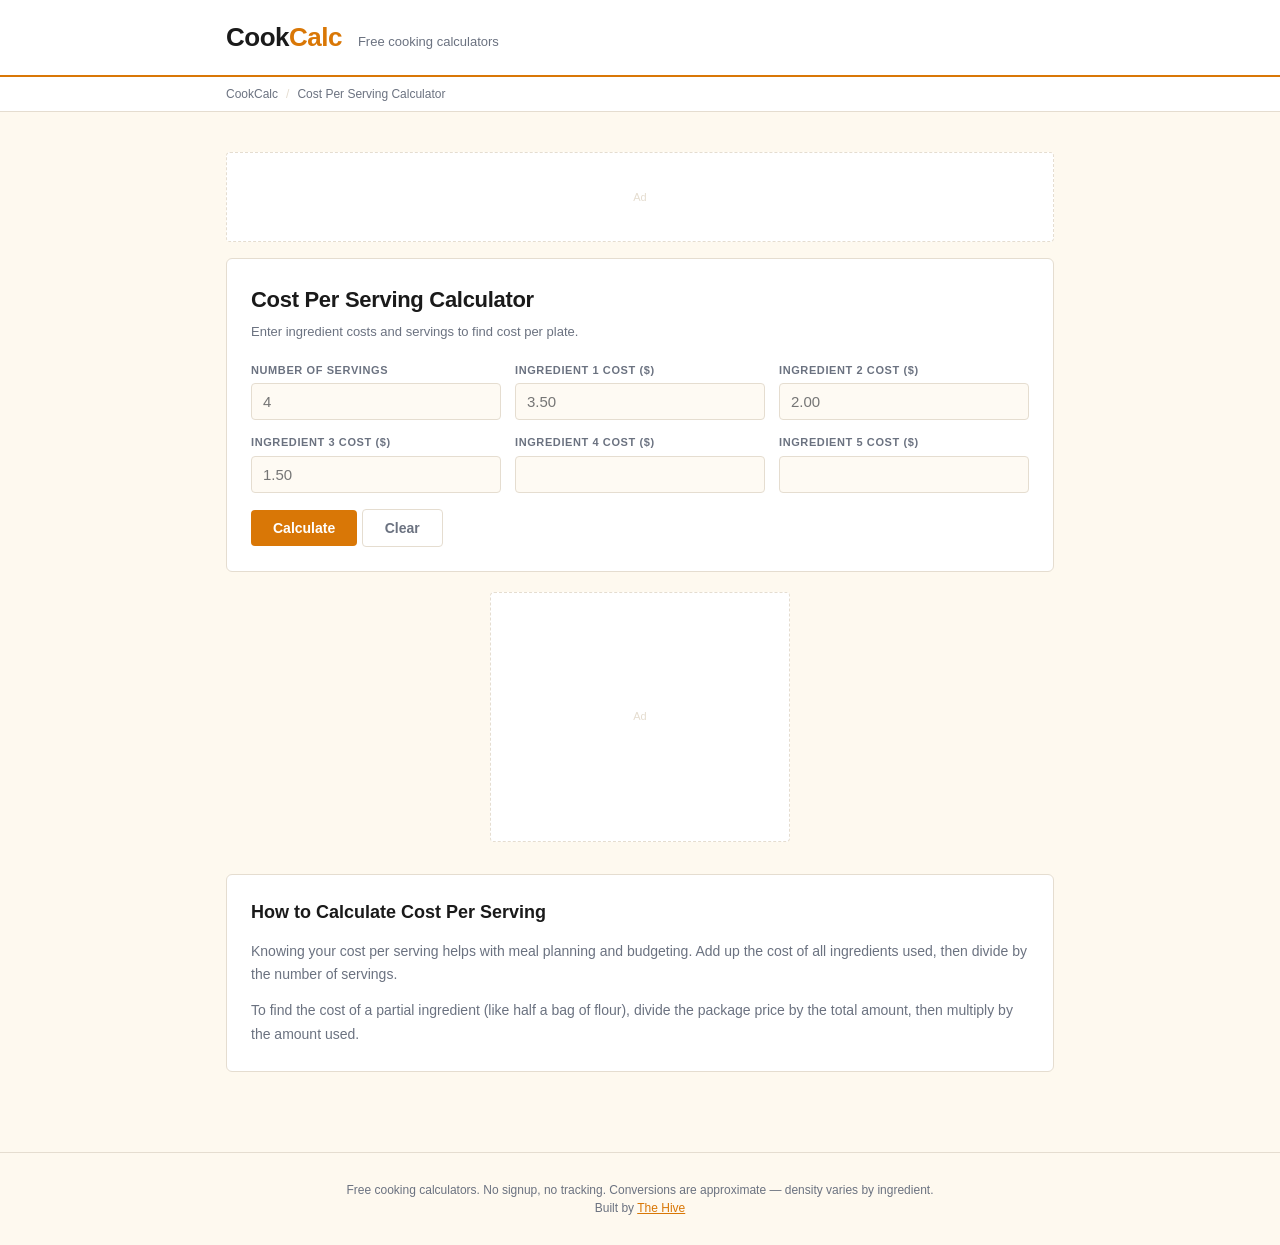
==== cost-per-serving.html @ 799cf70a "CookCalc — Free cooking calculators: recipe scaler, grams to cups, serving adjuster, pan conversion," ====
<!DOCTYPE html>
<html lang="en">
<head>
<meta charset="UTF-8">
<meta name="viewport" content="width=device-width, initial-scale=1.0">
<title>Cost Per Serving Calculator — CookCalc</title>
<meta name="description" content="Recipe cost per serving calculator. Enter ingredient prices to find total recipe cost and cost per plate. Free meal planning tool.">
<meta property="og:title" content="Cost Per Serving Calculator — CookCalc">
<meta property="og:description" content="Recipe cost per serving calculator. Enter ingredient prices to find total recipe cost and cost per plate. Free meal planning tool.">
<meta name="robots" content="index, follow">
<link rel="canonical" href="https://thehivemakes.github.io/hive-cook-calc/cost-per-serving.html">
<link rel="stylesheet" href="style.css">
<script src="js/calc-core.js"></script>
<script type="application/ld+json">
{
  "@context": "https://schema.org",
  "@type": "WebApplication",
  "name": "Cost Per Serving Calculator",
  "url": "https://thehivemakes.github.io/hive-cook-calc/cost-per-serving.html",
  "description": "Recipe cost per serving calculator. Enter ingredient prices to find total recipe cost and cost per plate. Free meal planning tool.",
  "applicationCategory": "UtilityApplication",
  "operatingSystem": "Any"
}
</script>
</head>
<body>
<header><div class="header-inner"><div class="logo">Cook<span>Calc</span></div><div class="tagline">Free cooking calculators</div></div></header>
<nav><div class="nav-inner"><a href="index.html">CookCalc</a><span class="sep">/</span><span>Cost Per Serving Calculator</span></div></nav>
<main>
  <div class="ad-leaderboard" id="ad-top">Ad</div>
  <div class="card">
    <h1>Cost Per Serving Calculator</h1>
    <p class="subtitle">Enter ingredient costs and servings to find cost per plate.</p>
    <div class="form-grid">
      <div class="field">
        <label for="num_servings_cost">Number of servings</label>
        <input type="number" id="num_servings_cost" min="1" step="1" placeholder="4">
      </div>
      <div class="field">
        <label for="cost1">Ingredient 1 cost ($)</label>
        <input type="number" id="cost1" step="0.01" placeholder="3.50">
      </div>
      <div class="field">
        <label for="cost2">Ingredient 2 cost ($)</label>
        <input type="number" id="cost2" step="0.01" placeholder="2.00">
      </div>
      <div class="field">
        <label for="cost3">Ingredient 3 cost ($)</label>
        <input type="number" id="cost3" step="0.01" placeholder="1.50">
      </div>
      <div class="field">
        <label for="cost4">Ingredient 4 cost ($)</label>
        <input type="number" id="cost4" step="0.01" placeholder="">
      </div>
      <div class="field">
        <label for="cost5">Ingredient 5 cost ($)</label>
        <input type="number" id="cost5" step="0.01" placeholder="">
      </div>
    </div>
    <button class="btn btn-primary" onclick="calculate()">Calculate</button>
    <button class="btn btn-ghost" onclick="clearAll()">Clear</button>
    <div class="result" id="result">
      <div class="result-row">
        <span class="result-label">Total recipe cost</span>
        <span class="result-value" id="cps-total">—</span>
      </div>
      <div class="result-row">
        <span class="result-label">Cost per serving</span>
        <span class="result-value" id="cps-per">—</span>
      </div>
      <div class="result-note">Enter the cost of the amount of each ingredient actually used in the recipe (not the whole package price unless you use the whole package).</div>
    </div>
  </div>

  <div class="ad-rectangle" id="ad-mid">Ad</div>
  <div class="seo-section">
    <h2>How to Calculate Cost Per Serving</h2>
    <p>Knowing your cost per serving helps with meal planning and budgeting. Add up the cost of all ingredients used, then divide by the number of servings.</p>
    <p>To find the cost of a partial ingredient (like half a bag of flour), divide the package price by the total amount, then multiply by the amount used.</p>
  </div>
</main>
<footer>Free cooking calculators. No signup, no tracking. Conversions are approximate — density varies by ingredient.<br>Built by <a href="https://thehivemakes.github.io/" style="color:var(--accent)">The Hive</a></footer>
<script>

function calculate() {
  const servings = CalcCore.get('num_servings_cost');
  if (isNaN(servings)||servings<=0) return;
  let total = 0;
  for (let i=1; i<=5; i++) {
    const c = CalcCore.get('cost'+i);
    if (!isNaN(c) && c > 0) total += c;
  }
  CalcCore.set('cps-total', '$' + CalcCore.fmt(total, 2));
  CalcCore.set('cps-per', '$' + CalcCore.fmt(total / servings, 2) + ' per serving');
  CalcCore.showResult();
  CalcCore.saveParams(['num_servings_cost','cost1','cost2','cost3','cost4','cost5']);
}

function clearAll() {
  ["num_servings_cost", "cost1", "cost2", "cost3", "cost4", "cost5"].forEach(id => {
    const el = document.getElementById(id);
    if (el) el.value = el.defaultValue || '';
  });
  document.getElementById('result').classList.remove('visible');
  history.replaceState(null, '', window.location.pathname);
}

document.addEventListener('DOMContentLoaded', () => { if (window.location.search) calculate(); });
</script>
</body>
</html>
---- style.css ----
/* CookCalc — shared stylesheet */
/* Colors: warm white + amber kitchen */

*, *::before, *::after { box-sizing: border-box; margin: 0; padding: 0; }

:root {
  --bg:        #fef9ef;
  --card-bg:   #ffffff;
  --accent:    #d97706;
  --text:      #1a1a1a;
  --muted:     #6b7280;
  --border:    #e5ddd0;
  --input-bg:  #fefaf3;
  --result-bg: #fffbeb;
  --result-fg: #d97706;
  --tag-bg:    #fef3c7;
}

body {
  font-family: -apple-system, BlinkMacSystemFont, "Segoe UI", Roboto, sans-serif;
  background: var(--bg); color: var(--text); line-height: 1.5; min-height: 100vh;
}
header { background: var(--card-bg); border-bottom: 2px solid var(--accent); padding: 18px 0; }
.header-inner {
  max-width: 860px; margin: 0 auto; padding: 0 16px;
  display: flex; align-items: baseline; gap: 16px;
}
.logo { font-size: 26px; font-weight: 800; letter-spacing: -0.5px; color: var(--text); }
.logo span { color: var(--accent); }
.tagline { font-size: 13px; color: var(--muted); }
nav { background: var(--card-bg); border-bottom: 1px solid var(--border); padding: 8px 0; }
.nav-inner {
  max-width: 860px; margin: 0 auto; padding: 0 16px;
  display: flex; gap: 8px; align-items: center; font-size: 12px; color: var(--muted);
}
.nav-inner a { color: var(--muted); text-decoration: none; }
.nav-inner a:hover { color: var(--accent); }
.nav-inner .sep { color: var(--border); }
main { max-width: 860px; margin: 0 auto; padding: 24px 16px 48px; }
.card {
  background: var(--card-bg); border: 1px solid var(--border); border-radius: 6px;
  padding: 24px; margin-bottom: 20px;
}
.card h1 { font-size: 22px; font-weight: 700; margin-bottom: 6px; letter-spacing: -0.3px; }
.card .subtitle { font-size: 13px; color: var(--muted); margin-bottom: 20px; }
.form-grid {
  display: grid; grid-template-columns: repeat(auto-fill, minmax(200px, 1fr));
  gap: 14px; margin-bottom: 16px;
}
.field { display: flex; flex-direction: column; gap: 5px; }
.field label {
  font-size: 11px; font-weight: 600; text-transform: uppercase;
  letter-spacing: 0.6px; color: var(--muted);
}
.field input, .field select {
  background: var(--input-bg); border: 1px solid var(--border); border-radius: 4px;
  color: var(--text); font-size: 15px; padding: 9px 11px; width: 100%;
  transition: border-color 0.15s;
}
.field input:focus, .field select:focus { outline: none; border-color: var(--accent); }
.field select option { background: var(--input-bg); }
.radio-group { display: flex; gap: 12px; margin-bottom: 16px; flex-wrap: wrap; }
.radio-group label {
  display: flex; align-items: center; gap: 6px; font-size: 13px; color: var(--text);
  cursor: pointer; padding: 6px 12px; border: 1px solid var(--border);
  border-radius: 4px; transition: border-color 0.15s;
}
.radio-group input[type="radio"] { accent-color: var(--accent); }
.radio-group label:has(input:checked) { border-color: var(--accent); background: var(--tag-bg); }
.btn {
  display: inline-block; padding: 10px 22px; font-size: 14px; font-weight: 600;
  border: none; border-radius: 4px; cursor: pointer; transition: background 0.15s;
  text-decoration: none;
}
.btn-primary { background: var(--accent); color: #fff; }
.btn-primary:hover { opacity: 0.85; }
.btn-ghost { background: transparent; border: 1px solid var(--border); color: var(--muted); }
.btn-ghost:hover { border-color: var(--accent); color: var(--text); }
.result {
  background: var(--result-bg); border: 1px solid var(--border); border-radius: 4px;
  padding: 16px 20px; margin-top: 16px; display: none;
}
.result.visible { display: block; }
.result-row {
  display: flex; justify-content: space-between; align-items: baseline;
  padding: 5px 0; border-bottom: 1px solid var(--border); gap: 12px;
}
.result-row:last-child { border-bottom: none; }
.result-label { font-size: 12px; color: var(--muted); flex-shrink: 0; }
.result-value { font-size: 16px; font-weight: 700; color: var(--result-fg); text-align: right; }
.result-note {
  font-size: 12px; color: var(--muted); margin-top: 10px; line-height: 1.6;
  padding-top: 10px; border-top: 1px solid var(--border);
}
.ref-table { width: 100%; border-collapse: collapse; font-size: 13px; margin-top: 6px; }
.ref-table th {
  font-size: 11px; font-weight: 600; text-transform: uppercase; letter-spacing: 0.5px;
  color: var(--muted); text-align: left; padding: 6px 8px; border-bottom: 1px solid var(--border);
}
.ref-table td { padding: 6px 8px; border-bottom: 1px solid var(--border); color: var(--text); }
.ref-table tr:last-child td { border-bottom: none; }
.ref-table tr.highlight td { color: var(--accent); font-weight: 600; }
.ad-leaderboard {
  width: 100%; height: 90px; background: var(--card-bg); border: 1px dashed var(--border);
  border-radius: 4px; display: flex; align-items: center; justify-content: center;
  font-size: 11px; color: var(--border); margin: 16px 0;
}
.ad-rectangle {
  width: 300px; height: 250px; background: var(--card-bg); border: 1px dashed var(--border);
  border-radius: 4px; display: flex; align-items: center; justify-content: center;
  font-size: 11px; color: var(--border); margin: 16px auto;
}
.tools-grid {
  display: grid; grid-template-columns: repeat(auto-fill, minmax(220px, 1fr));
  gap: 14px; margin: 20px 0;
}
.tool-card {
  background: var(--card-bg); border: 1px solid var(--border); border-radius: 6px;
  padding: 18px; text-decoration: none; color: var(--text);
  transition: border-color 0.15s, transform 0.15s; display: block;
}
.tool-card:hover { border-color: var(--accent); transform: translateY(-2px); }
.tool-card h3 { font-size: 15px; font-weight: 700; margin-bottom: 4px; }
.tool-card p { font-size: 12px; color: var(--muted); }
.tool-card-tag {
  display: inline-block; background: var(--tag-bg); color: var(--accent);
  font-size: 10px; font-weight: 700; text-transform: uppercase; letter-spacing: 0.6px;
  padding: 2px 6px; border-radius: 3px; margin-bottom: 8px;
}
.hero {
  background: var(--card-bg); border: 1px solid var(--border); border-radius: 6px;
  padding: 32px 24px; margin-bottom: 24px; text-align: center;
}
.hero h1 { font-size: 32px; font-weight: 800; letter-spacing: -0.5px; margin-bottom: 10px; }
.hero h1 span { color: var(--accent); }
.hero p { font-size: 15px; color: var(--muted); max-width: 520px; margin: 0 auto; line-height: 1.6; }
.badge {
  display: inline-block; background: var(--tag-bg); color: var(--accent);
  font-size: 11px; font-weight: 700; text-transform: uppercase; letter-spacing: 0.8px;
  padding: 3px 8px; border-radius: 3px; margin-bottom: 14px;
}
.seo-section {
  background: var(--card-bg); border: 1px solid var(--border); border-radius: 6px;
  padding: 24px; margin-top: 32px;
}
.seo-section h2 { font-size: 18px; font-weight: 700; margin-bottom: 14px; }
.seo-section p { font-size: 14px; color: var(--muted); margin-bottom: 12px; line-height: 1.7; }
.seo-section p:last-child { margin-bottom: 0; }
footer {
  text-align: center; padding: 28px 16px; font-size: 12px; color: var(--muted);
  border-top: 1px solid var(--border); margin-top: 32px;
}
@media (max-width: 600px) {
  .form-grid { grid-template-columns: 1fr 1fr; }
  .tools-grid { grid-template-columns: 1fr 1fr; }
  .header-inner { flex-direction: column; gap: 4px; }
  .result-row { flex-direction: column; gap: 2px; }
  .result-value { text-align: left; }
}
@media (max-width: 400px) {
  .form-grid { grid-template-columns: 1fr; }
  .tools-grid { grid-template-columns: 1fr; }
}
@media print {
  header, nav, footer, .ad-leaderboard, .ad-rectangle, .btn { display: none; }
  .result { display: block !important; border: 1px solid #000; }
  body { background: #fff; color: #000; }
}
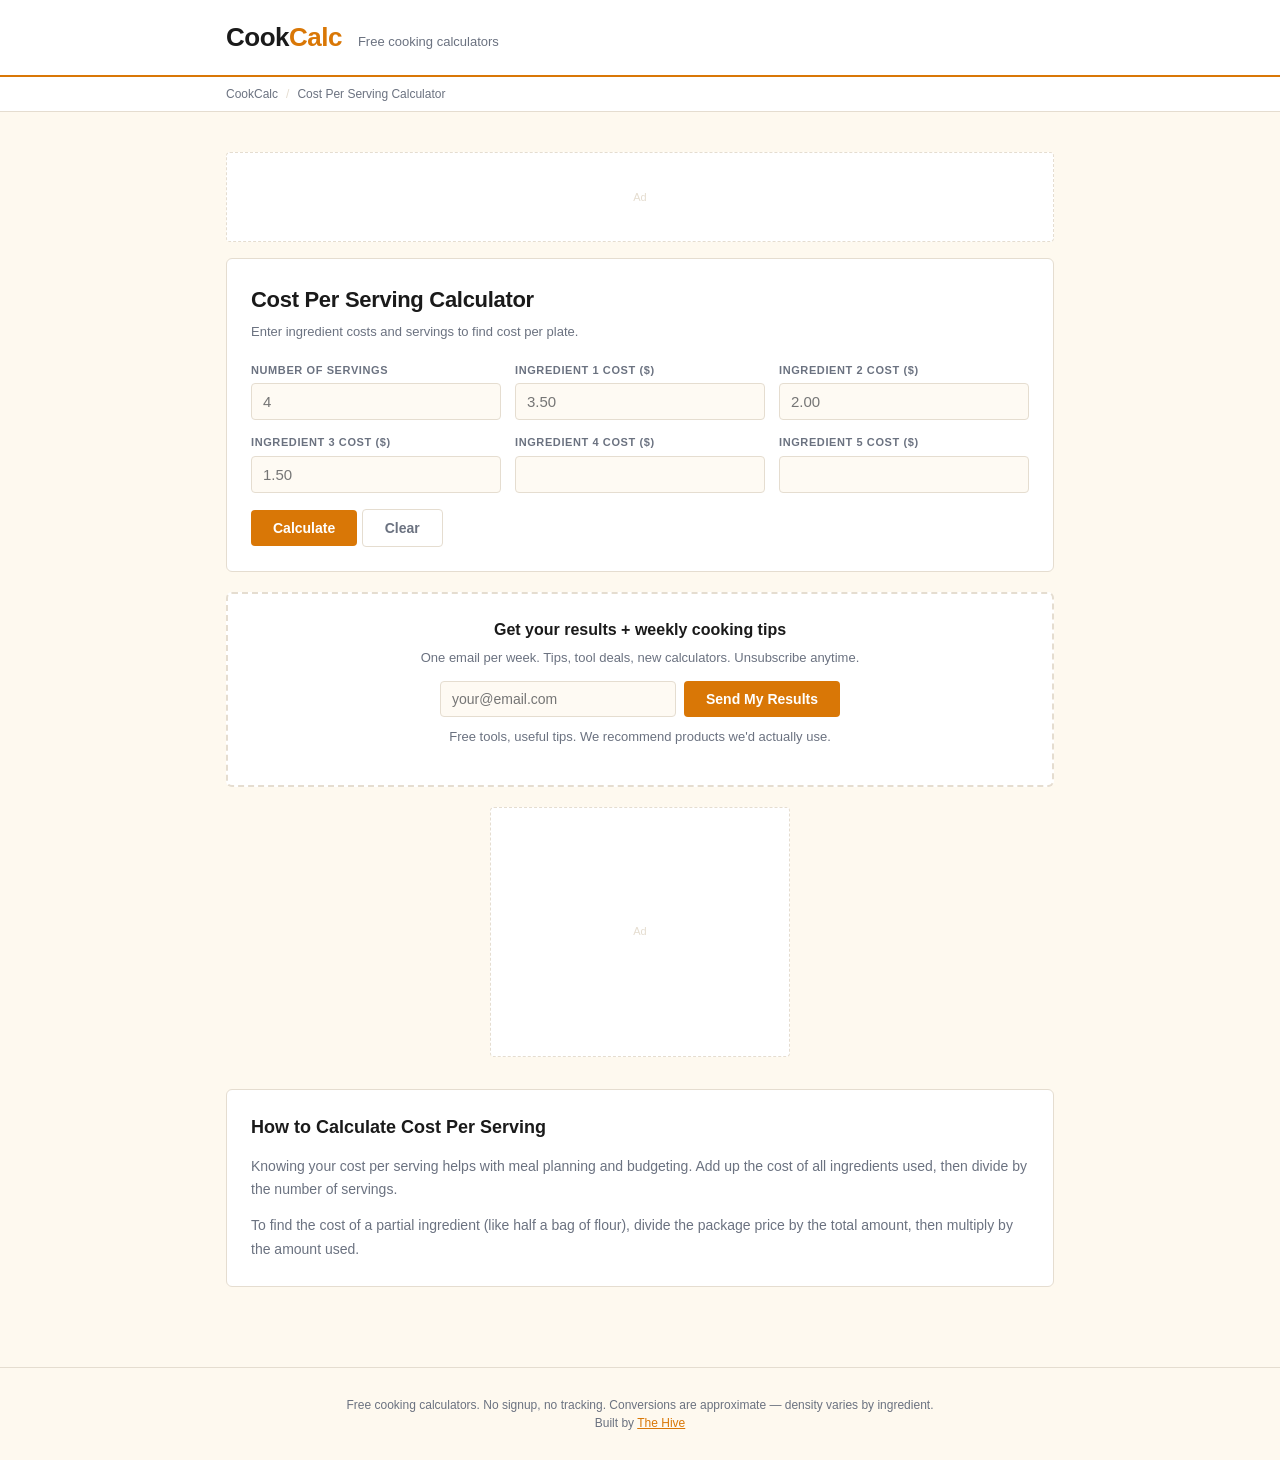
==== commit b2a63b09: "Add Buttondown email capture forms" ====
--- a/cost-per-serving.html
+++ b/cost-per-serving.html
@@ -71,6 +71,17 @@
       <div class="result-note">Enter the cost of the amount of each ingredient actually used in the recipe (not the whole package price unless you use the whole package).</div>
     </div>
   </div>
+  <div class="card email-capture">
+    <h2>Get your results + weekly cooking tips</h2>
+    <p>One email per week. Tips, tool deals, new calculators. Unsubscribe anytime.</p>
+    <form method="POST" action="https://buttondown.com/api/emails/embed-subscribe/thehivemakes" class="capture-form">
+      <input type="email" name="email" placeholder="your@email.com" required>
+      <input type="hidden" name="tag" value="cook">
+      <input type="hidden" name="metadata__source" value="cost-per-serving">
+      <button type="submit" class="btn btn-primary">Send My Results</button>
+    </form>
+    <p class="capture-note">Free tools, useful tips. We recommend products we'd actually use.</p>
+  </div>
 
   <div class="ad-rectangle" id="ad-mid">Ad</div>
   <div class="seo-section">
--- a/style.css
+++ b/style.css
@@ -146,6 +146,24 @@
 .seo-section h2 { font-size: 18px; font-weight: 700; margin-bottom: 14px; }
 .seo-section p { font-size: 14px; color: var(--muted); margin-bottom: 12px; line-height: 1.7; }
 .seo-section p:last-child { margin-bottom: 0; }
+.email-capture {
+  background: var(--card-bg); border: 2px dashed var(--border); border-radius: 6px;
+  padding: 24px; margin-top: 20px; text-align: center;
+}
+.email-capture h2 { font-size: 16px; font-weight: 700; margin-bottom: 6px; }
+.email-capture > p { font-size: 13px; color: var(--muted); margin-bottom: 14px; }
+.capture-form {
+  display: flex; gap: 8px; max-width: 400px; margin: 0 auto;
+}
+.capture-form input[type="email"] {
+  flex: 1; background: var(--input-bg); border: 1px solid var(--border); border-radius: 4px;
+  color: var(--text); font-size: 14px; padding: 9px 11px;
+}
+.capture-form input[type="email"]:focus { outline: none; border-color: var(--accent); }
+.capture-note { font-size: 11px; color: var(--muted); margin-top: 10px; }
+@media (max-width: 480px) {
+  .capture-form { flex-direction: column; }
+}
 footer {
   text-align: center; padding: 28px 16px; font-size: 12px; color: var(--muted);
   border-top: 1px solid var(--border); margin-top: 32px;
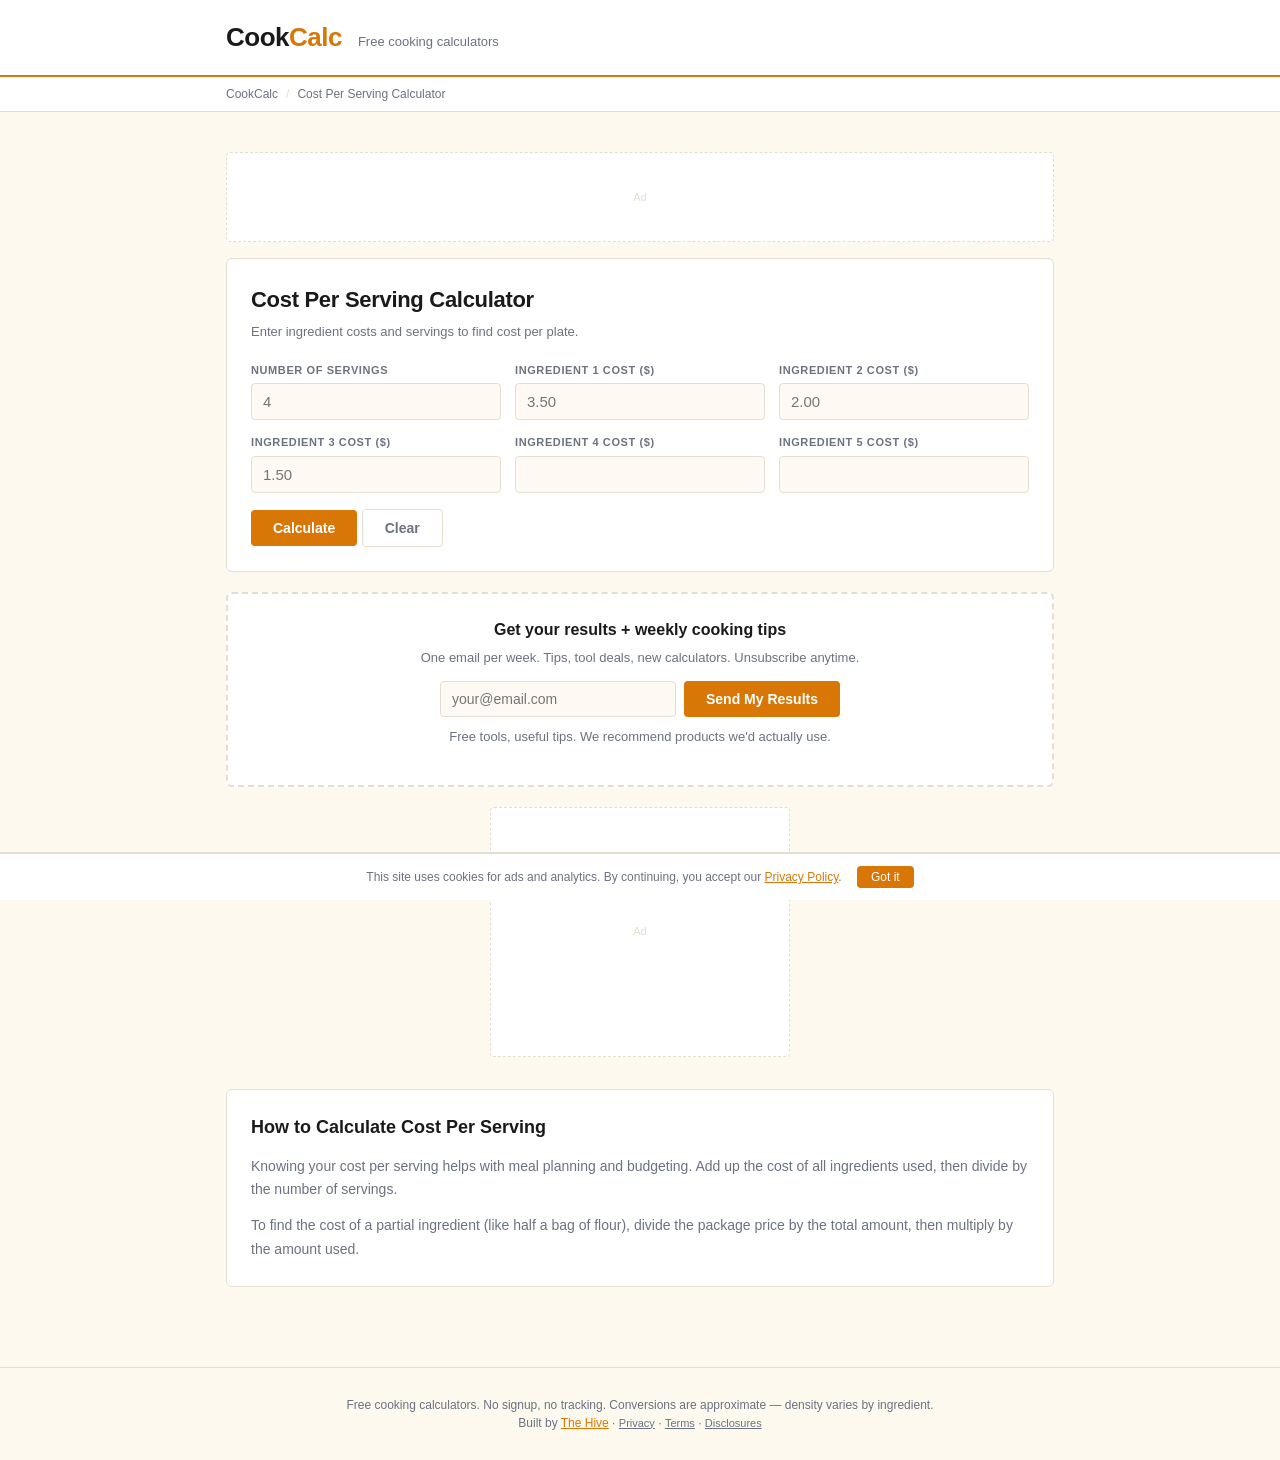
==== commit 208a1835: "Legal compliance: affiliate disclosure, cookie consent, legal footer links" ====
--- a/cost-per-serving.html
+++ b/cost-per-serving.html
@@ -69,6 +69,7 @@
         <span class="result-value" id="cps-per">—</span>
       </div>
       <div class="result-note">Enter the cost of the amount of each ingredient actually used in the recipe (not the whole package price unless you use the whole package).</div>
+      <div class="shop-links" style="margin-top:12px;padding-top:10px;border-top:1px solid var(--border);font-size:12px;color:var(--muted);">&#128722; Shop related: <a href="https://www.ebay.com/sch/i.html?_nkw=digital+kitchen+scale&mkcid=1&mkrid=711-53200-19255-0&campid=5339147838&toolid=10001" target="_blank" rel="noopener" style="color:var(--accent);text-decoration:none;font-weight:600;">Kitchen scales</a> &middot; <a href="https://www.ebay.com/sch/i.html?_nkw=measuring+cups+stainless&mkcid=1&mkrid=711-53200-19255-0&campid=5339147838&toolid=10001" target="_blank" rel="noopener" style="color:var(--accent);text-decoration:none;font-weight:600;">Measuring cups</a> &middot; <a href="https://www.ebay.com/sch/i.html?_nkw=cookbook+best+seller&mkcid=1&mkrid=711-53200-19255-0&campid=5339147838&toolid=10001" target="_blank" rel="noopener" style="color:var(--accent);text-decoration:none;font-weight:600;">Cookbooks</a><br><span style="font-size:10px;opacity:0.7;">Affiliate links — we may earn a commission at no cost to you. <a href="https://thehivemakes.com/disclosures.html" target="_blank" style="color:var(--muted);">Learn more</a></span></div>
     </div>
   </div>
   <div class="card email-capture">
@@ -90,7 +91,9 @@
     <p>To find the cost of a partial ingredient (like half a bag of flour), divide the package price by the total amount, then multiply by the amount used.</p>
   </div>
 </main>
-<footer>Free cooking calculators. No signup, no tracking. Conversions are approximate — density varies by ingredient.<br>Built by <a href="https://thehivemakes.github.io/" style="color:var(--accent)">The Hive</a></footer>
+<footer>Free cooking calculators. No signup, no tracking. Conversions are approximate — density varies by ingredient.<br>Built by <a href="https://thehivemakes.com" style="color:var(--accent)">The Hive</a> · <a href="https://thehivemakes.com/privacy.html" style="color:var(--muted);font-size:11px;">Privacy</a> · <a href="https://thehivemakes.com/terms.html" style="color:var(--muted);font-size:11px;">Terms</a> · <a href="https://thehivemakes.com/disclosures.html" style="color:var(--muted);font-size:11px;">Disclosures</a></footer>
+<div id="cookie-banner" style="display:none;position:fixed;bottom:0;left:0;right:0;background:var(--card-bg);border-top:2px solid var(--border);padding:12px 16px;font-size:12px;color:var(--muted);text-align:center;z-index:9999;">This site uses cookies for ads and analytics. By continuing, you accept our <a href="https://thehivemakes.com/privacy.html" style="color:var(--accent)">Privacy Policy</a>. <button onclick="document.getElementById('cookie-banner').style.display='none';localStorage.setItem('cookie-ok','1');" style="margin-left:12px;padding:4px 14px;background:var(--accent);color:#fff;border:none;border-radius:4px;cursor:pointer;font-size:12px;">Got it</button></div>
+<script>if(!localStorage.getItem('cookie-ok'))document.getElementById('cookie-banner').style.display='block';</script>
 <script>
 
 function calculate() {
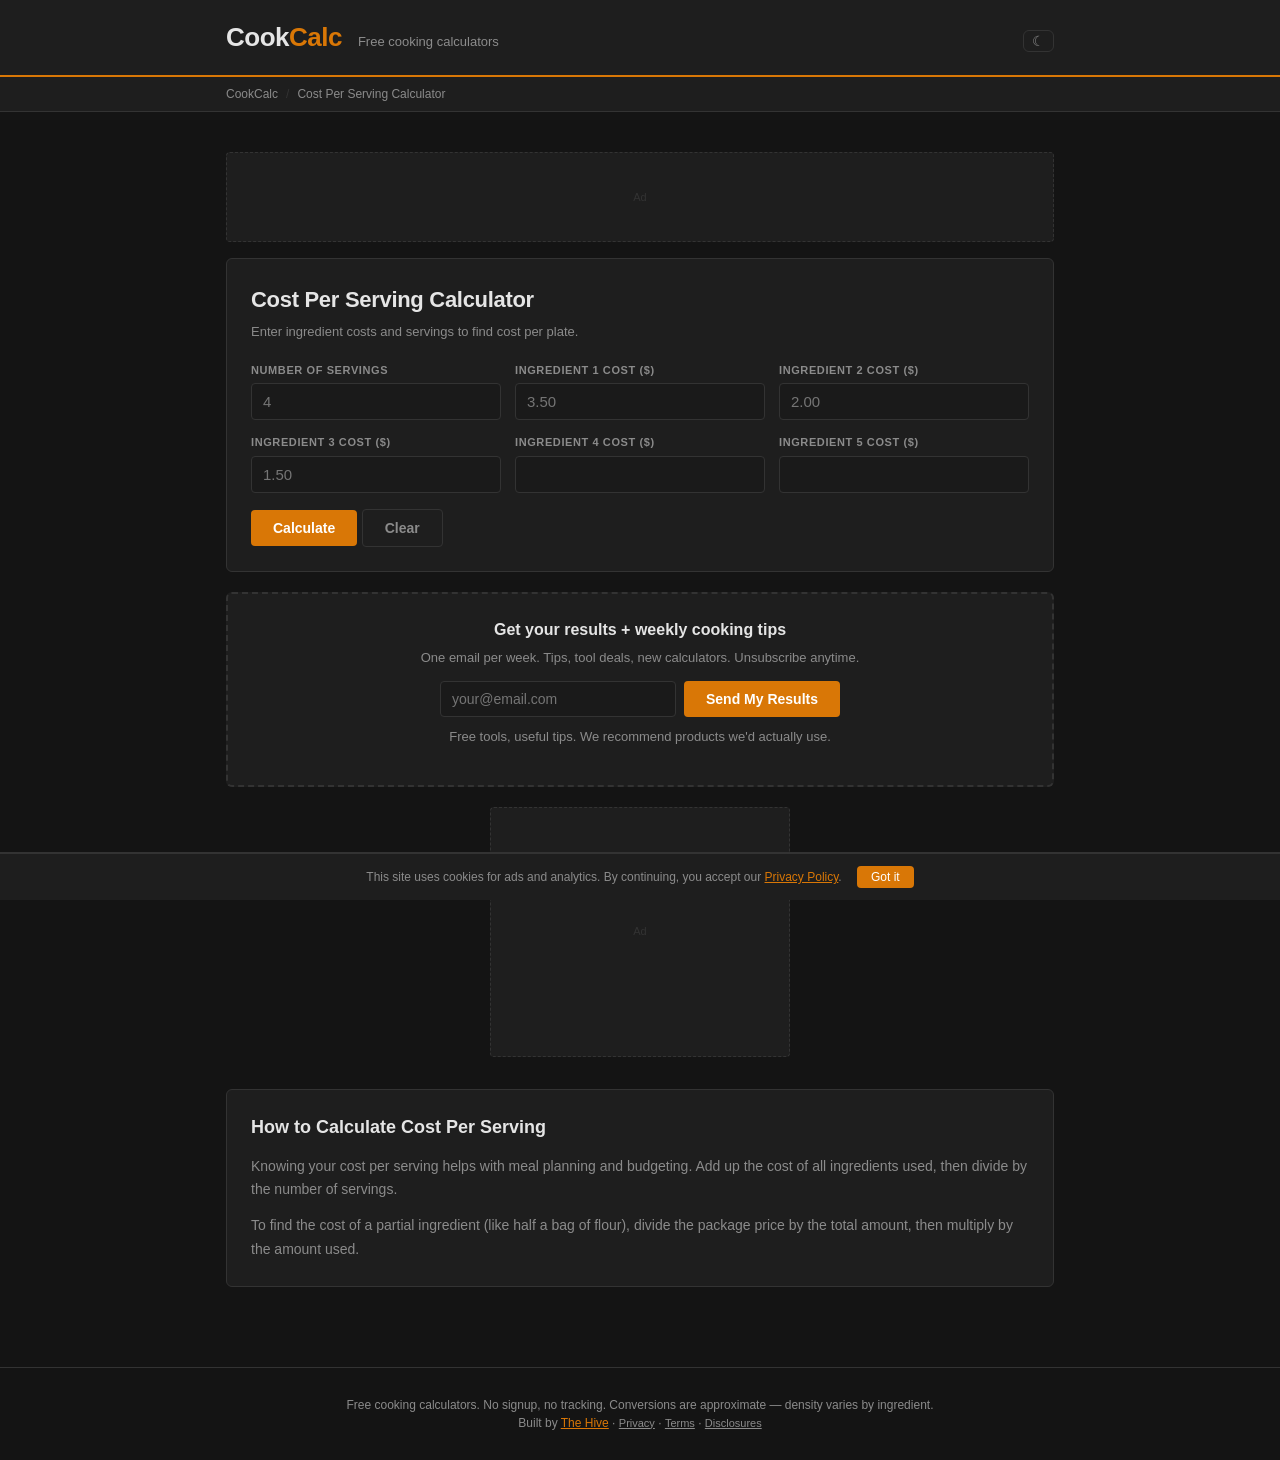
==== commit 3db50446: "Dark mode default + theme toggle + smooth transitions" ====
--- a/cost-per-serving.html
+++ b/cost-per-serving.html
@@ -24,7 +24,7 @@
 </script>
 </head>
 <body>
-<header><div class="header-inner"><div class="logo">Cook<span>Calc</span></div><div class="tagline">Free cooking calculators</div></div></header>
+<header><div class="header-inner"><div class="logo">Cook<span>Calc</span></div><div class="tagline">Free cooking calculators</div><button onclick="toggleTheme()" style="background:none;border:1px solid var(--border);border-radius:6px;padding:2px 8px;color:var(--muted);cursor:pointer;font-size:14px;margin-left:auto;" aria-label="Toggle dark mode">&#9790;</button></div></header>
 <nav><div class="nav-inner"><a href="index.html">CookCalc</a><span class="sep">/</span><span>Cost Per Serving Calculator</span></div></nav>
 <main>
   <div class="ad-leaderboard" id="ad-top">Ad</div>
--- a/style.css
+++ b/style.css
@@ -3,7 +3,7 @@
 
 *, *::before, *::after { box-sizing: border-box; margin: 0; padding: 0; }
 
-:root {
+:root, [data-theme="light"] {
   --bg:        #fef9ef;
   --card-bg:   #ffffff;
   --accent:    #d97706;
@@ -15,10 +15,23 @@
   --result-fg: #d97706;
   --tag-bg:    #fef3c7;
 }
+[data-theme="dark"] {
+  --bg:        #141414;
+  --card-bg:   #1e1e1e;
+  --accent:    #d97706;
+  --text:      #e5e5e5;
+  --muted:     #8b8b8b;
+  --border:    #333333;
+  --input-bg:  #1a1a1a;
+  --result-bg: #1a1a1a;
+  --result-fg: #d97706;
+  --tag-bg:    #2a2a2a;
+}
 
 body {
   font-family: -apple-system, BlinkMacSystemFont, "Segoe UI", Roboto, sans-serif;
   background: var(--bg); color: var(--text); line-height: 1.5; min-height: 100vh;
+  transition: background-color 0.3s, color 0.3s;
 }
 header { background: var(--card-bg); border-bottom: 2px solid var(--accent); padding: 18px 0; }
 .header-inner {
